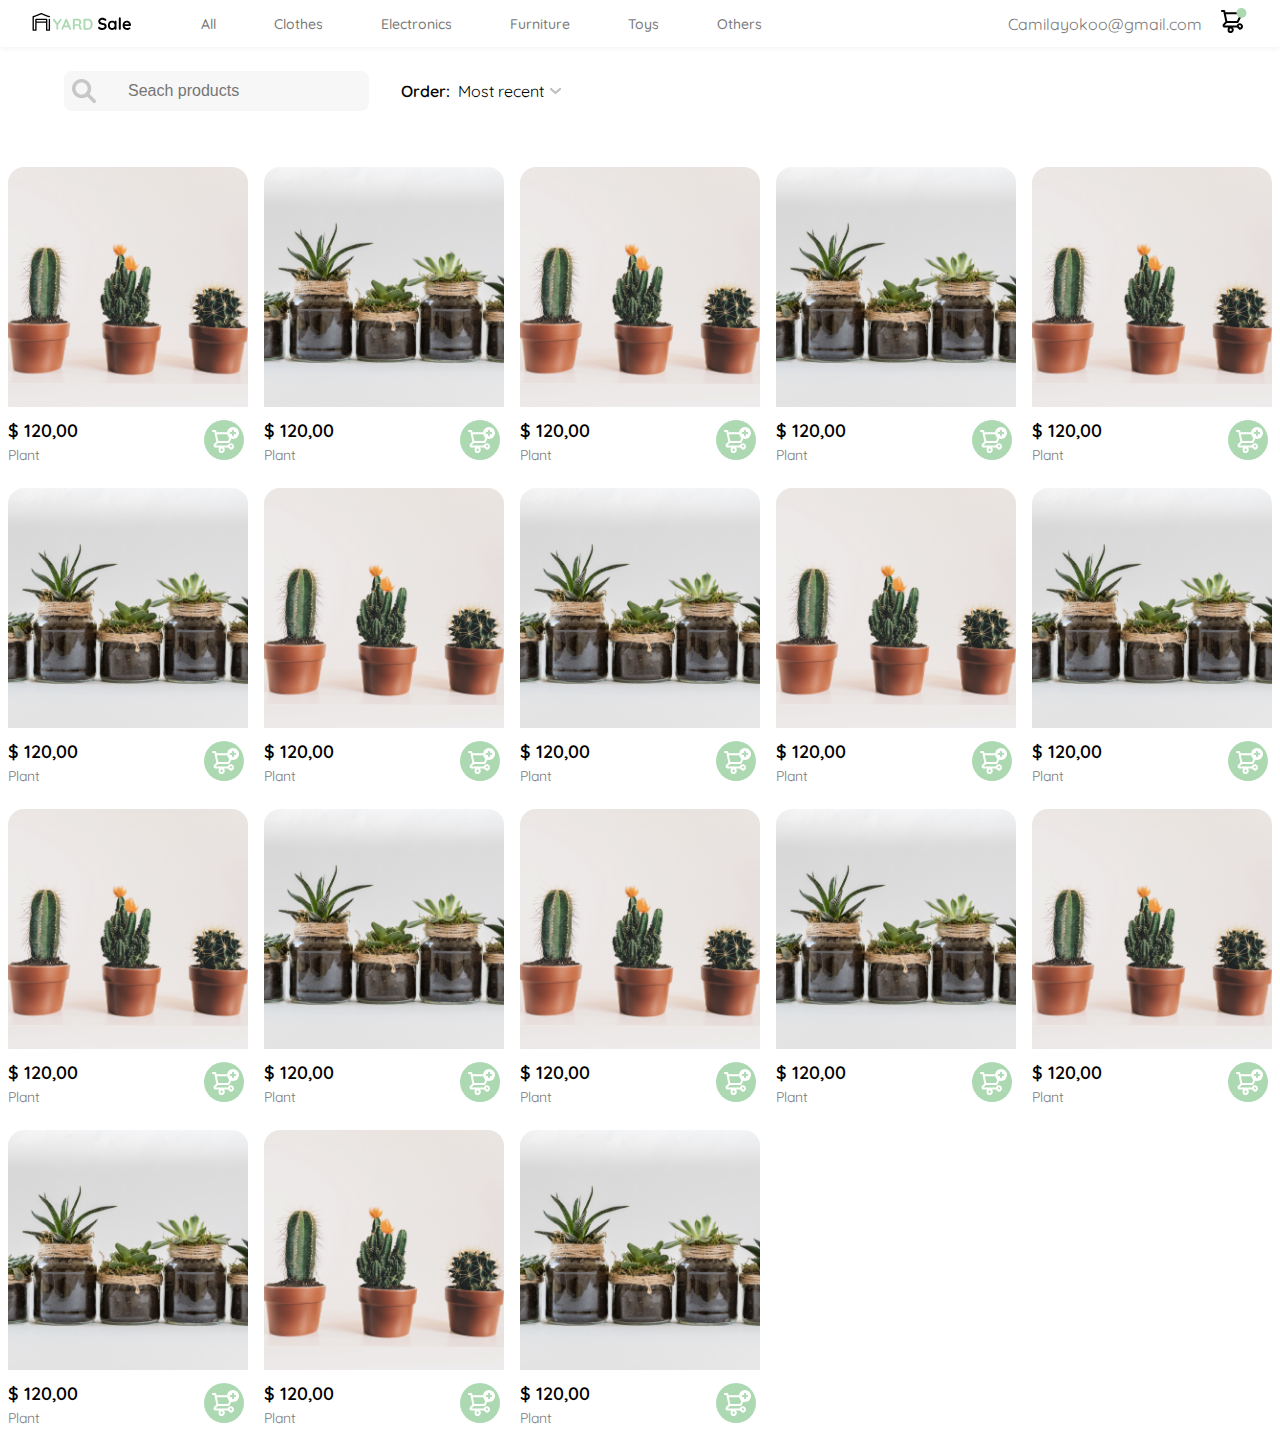
==== frames/home.html @ dd44b513 "primer commit" ====
<!DOCTYPE html>
<html lang="en">
<head>
    <meta charset="UTF-8">
    <meta http-equiv="X-UA-Compatible" content="IE=edge">
    <meta name="viewport" content="width=device-width, initial-scale=1.0">
    <link rel="stylesheet" href="../style.css">
    <title>Document</title>
</head>
<body>
    <nav>
        <img src="/icons/icon_menu.svg" alt="menu icon" class="iconmenu">

        <div class="navleft">
            <img src="/logos/logo_yard_sale.svg" alt="" width="100px">
            <ul>
                <li><a href="#">All</a></li>
                <li><a href="#">Clothes</a></li>
                <li><a href="#">Electronics</a></li>
                <li><a href="#">Furniture</a></li>
                <li><a href="#">Toys</a></li>
                <li><a href="#">Others</a></li>
            </ul>
        </div>

        <div class="navright">
            <ul>
                <li><span>Camilayokoo@gmail.com</span></li>
                <li><img src="/icons/icon_shopping_cart_notification.svg" alt="">
            </ul>
        </div>
    </nav>

    <section class="search">
        <input type="search" placeholder="Seach products" class="inputsearch">

        <div>
            <h3>Order:</h3>
            <h5>Most recent</h5>
            <img src="/icons/flechita.svg" alt="" class="iconflecha">
        </div>
    </section>


    <section class="conteinerMain">
        <div class="conteinerCard">
            <div class="card">
                <img src="../products/plant1.jpg" alt="">
                <div class="productInfo">
                <div class="productPrice">
                    <h1>$ 120,00</h1>
                    <p>Plant</p>
                </div>
                <figure>
                    <img src="../icons/bt_add_to_cart.svg" alt="">
                </figure>
                </div>
            </div>
            
            <div class="card">
                <img src="../products/plant2.jpg" alt="">
                <div class="productInfo">
                <div class="productPrice">
                    <h1>$ 120,00</h1>
                    <p>Plant</p>
                </div>
                <figure>
                    <img src="../icons/bt_add_to_cart.svg" alt="">
                </figure>
                </div>
            </div>

            <div class="card">
                <img src="../products/plant1.jpg" alt="">
                <div class="productInfo">
                <div class="productPrice">
                    <h1>$ 120,00</h1>
                    <p>Plant</p>
                </div>
                <figure>
                    <img src="../icons/bt_add_to_cart.svg" alt="">
                </figure>
                </div>
            </div>
            
            <div class="card">
                <img src="../products/plant2.jpg" alt="">
                <div class="productInfo">
                <div class="productPrice">
                    <h1>$ 120,00</h1>
                    <p>Plant</p>
                </div>
                <figure>
                    <img src="../icons/bt_add_to_cart.svg" alt="">
                </figure>
                </div>
            </div>

            <div class="card">
                <img src="../products/plant1.jpg" alt="">
                <div class="productInfo">
                <div class="productPrice">
                    <h1>$ 120,00</h1>
                    <p>Plant</p>
                </div>
                <figure>
                    <img src="../icons/bt_add_to_cart.svg" alt="">
                </figure>
                </div>
            </div>
            
            <div class="card">
                <img src="../products/plant2.jpg" alt="">
                <div class="productInfo">
                <div class="productPrice">
                    <h1>$ 120,00</h1>
                    <p>Plant</p>
                </div>
                <figure>
                    <img src="../icons/bt_add_to_cart.svg" alt="">
                </figure>
                </div>
            </div>

            <div class="card">
                <img src="../products/plant1.jpg" alt="">
                <div class="productInfo">
                <div class="productPrice">
                    <h1>$ 120,00</h1>
                    <p>Plant</p>
                </div>
                <figure>
                    <img src="../icons/bt_add_to_cart.svg" alt="">
                </figure>
                </div>
            </div>
            
            <div class="card">
                <img src="../products/plant2.jpg" alt="">
                <div class="productInfo">
                <div class="productPrice">
                    <h1>$ 120,00</h1>
                    <p>Plant</p>
                </div>
                <figure>
                    <img src="../icons/bt_add_to_cart.svg" alt="">
                </figure>
                </div>
            </div>

            <div class="card">
                <img src="../products/plant1.jpg" alt="">
                <div class="productInfo">
                <div class="productPrice">
                    <h1>$ 120,00</h1>
                    <p>Plant</p>
                </div>
                <figure>
                    <img src="../icons/bt_add_to_cart.svg" alt="">
                </figure>
                </div>
            </div>
            
            <div class="card">
                <img src="../products/plant2.jpg" alt="">
                <div class="productInfo">
                <div class="productPrice">
                    <h1>$ 120,00</h1>
                    <p>Plant</p>
                </div>
                <figure>
                    <img src="../icons/bt_add_to_cart.svg" alt="">
                </figure>
                </div>
            </div>

            <div class="card">
                <img src="../products/plant1.jpg" alt="">
                <div class="productInfo">
                <div class="productPrice">
                    <h1>$ 120,00</h1>
                    <p>Plant</p>
                </div>
                <figure>
                    <img src="../icons/bt_add_to_cart.svg" alt="">
                </figure>
                </div>
            </div>
            
            <div class="card">
                <img src="../products/plant2.jpg" alt="">
                <div class="productInfo">
                <div class="productPrice">
                    <h1>$ 120,00</h1>
                    <p>Plant</p>
                </div>
                <figure>
                    <img src="../icons/bt_add_to_cart.svg" alt="">
                </figure>
                </div>
            </div>

            <div class="card">
                <img src="../products/plant1.jpg" alt="">
                <div class="productInfo">
                <div class="productPrice">
                    <h1>$ 120,00</h1>
                    <p>Plant</p>
                </div>
                <figure>
                    <img src="../icons/bt_add_to_cart.svg" alt="">
                </figure>
                </div>
            </div>
            
            <div class="card">
                <img src="../products/plant2.jpg" alt="">
                <div class="productInfo">
                <div class="productPrice">
                    <h1>$ 120,00</h1>
                    <p>Plant</p>
                </div>
                <figure>
                    <img src="../icons/bt_add_to_cart.svg" alt="">
                </figure>
                </div>
            </div>

            <div class="card">
                <img src="../products/plant1.jpg" alt="">
                <div class="productInfo">
                <div class="productPrice">
                    <h1>$ 120,00</h1>
                    <p>Plant</p>
                </div>
                <figure>
                    <img src="../icons/bt_add_to_cart.svg" alt="">
                </figure>
                </div>
            </div>

            <div class="card">
                <img src="../products/plant2.jpg" alt="">
                <div class="productInfo">
                <div class="productPrice">
                    <h1>$ 120,00</h1>
                    <p>Plant</p>
                </div>
                <figure>
                    <img src="../icons/bt_add_to_cart.svg" alt="">
                </figure>
                </div>
            </div>

            <div class="card">
                <img src="../products/plant1.jpg" alt="">
                <div class="productInfo">
                <div class="productPrice">
                    <h1>$ 120,00</h1>
                    <p>Plant</p>
                </div>
                <figure>
                    <img src="../icons/bt_add_to_cart.svg" alt="">
                </figure>
                </div>
            </div>

            <div class="card">
                <img src="../products/plant2.jpg" alt="">
                <div class="productInfo">
                <div class="productPrice">
                    <h1>$ 120,00</h1>
                    <p>Plant</p>
                </div>
                <figure>
                    <img src="../icons/bt_add_to_cart.svg" alt="">
                </figure>
                </div>
            </div>

            
        </div>
    </section>
</body>
</html>
---- style.css ----
@import url('https://fonts.googleapis.com/css2?family=Quicksand:wght@300;400;500;600;700&family=Roboto:ital,wght@0,400;0,700;1,100&display=swap');


body {
    margin: 0;
    font-family: 'Quicksand';
}

:root {
    --hospitalGreen: #ACD9B2;
    --dark: #797979;
    --black: #232830;
    --veryLightPink: #C7C7C7;
    --textInputField: #F7F7F7;
    --white: #FFFFFF;

}


h1 {
 font-size: 1.125rem;
 font-weight: 600;
}

h2 {
    font-size: 1.125rem;
    font-weight: 400;
}

h3 {
    font-size: 1rem;
    font-weight: 600;
}

h4 {
    font-size: 1rem;
    font-weight: 500; 
 }

h5 {
   font-size: 1rem;
   font-weight: 400; 
}

h6 {
    font-size: 0.875rem;
    font-weight: 600;
}

p {
    font-size: 0.875rem;
    font-weight: 400;
    color: var(--dark);
}

/* NAV */

nav {
    box-shadow: 0px 3px 5px var(--textInputField);
    display: flex;
    align-items: center;
    justify-content: space-between;
    padding: 8px 32px;
}

.iconmenu {
    display: none;
}

.navleft ul, .navright ul {
    list-style: none;
    padding: 0;
    display: flex;
    align-items: center;
    margin: 0;
}

.navleft {
    display: flex;
    gap: 40px;
}

.navleft li a {
    font-weight: 500;
    margin: 0px 16px;
    padding: 6px 12px;
    color: var(--dark);
    border: 1px solid #FFFFFF;
    border-radius: 8px;
}

.navleft li a:hover {
    color: var(--hospitalGreen);
    border: 1px solid var(--hospitalGreen);
    border-radius: 8px;
}

.navright li {
    margin-left: 16px;
}

.navright span {
    color: var(--dark);
}


/*LOGIN*/

.content {
    width: 100%;
    height: 100vh;
    display: flex;
    flex-direction: column;
    align-items: center;
    margin-top: 40px;
}

.title {
    width: 40%;
    margin-bottom: 32px;
    color: var(--black);
    text-align: center;
    display: flex;
    flex-direction: column;
}

.titleEdit {
    width: 40%;
    margin-bottom: 32px;
    color: var(--black);
    text-align: start;
    display: flex;
    flex-direction: column;
}

.logoEnFrame {
    height: 40px;
    display: none;
    margin-bottom: 32px;
}

form {
    width: 40%;
    display: flex;
    flex-direction: column;
    gap: 24px;
}

.date {
    display: flex;
    flex-direction: column;
    gap: 8px;
}

label {
    font-size: 1rem;
    font-weight: 600;
    color: var(--black);
}

.info {
    font-size: 1rem;
    font-weight: 400;
    margin: 8px 0px;
}

input {
    width: auto;
    padding: 12px;
    border-radius: 8px;
    border: unset;
    background-color: var(--textInputField);
}

::placeholder {
    font-size: 1rem;
    font-weight: 400;
}

.button {
    width: 100%;
    font-size: 1rem;
    font-weight: 400;
    color: var(--white);
    background-color: var(--hospitalGreen);
    border: unset;
    padding: 16px;
    border-radius: 8px;
}

.buttonSecondary {
    width: 100%;
    font-size: 1rem;
    font-weight: 400;
    color: var(--hospitalGreen);
    background-color: var(--white);
    border: unset;
    padding: 16px;
    border: 2px solid var(--hospitalGreen);
    border-radius: 8px;
}

.buttonicon {
    width: 100%;
    font-size: 1rem;
    font-weight: 400;
    color: var(--white);
    background-color: var(--hospitalGreen);
    border: unset;
    padding: 16px;
    border-radius: 8px;
    display: flex;
    flex-direction: row;
    align-items: center;
    justify-content: center;
    gap: 8px;
}

.botton {
    position:absolute;
    top: 80vh;
    margin-left: 30%;
    margin-right: 30%;
    width: 40%;
}



/* SEND EMAIL */
.sendEmail {
    width: 200px;
    height: 200px;
    background-color: var(--textInputField);
    border-radius: 50%;
    display: flex;
    justify-content: center;
    align-items: center;
    margin: 56px 0px;
}

.help {
    margin: 32px 0px;
    display: flex;
    flex-direction: column;
    gap: 16px;
    width: 40%;
    align-items: center;
    text-align: center;
}

a {
    font-size: 0.875rem;
    font-weight: 400;
    color: var(--hospitalGreen);
    text-decoration: none;
    cursor: pointer;
}

#resend {
    color: var(--dark);
}

.help span {
    color: var(--hospitalGreen);
    text-transform: uppercase;
    font-weight: 600;
}


/*HOME*/

.conteinerCard {
    display: grid;
    grid-template-columns: repeat(auto-fill,240px);
    gap: 16px;
    place-content: center;
    margin-top: 56px;
}

.card {
    width: 240px;
}

.card img {
    width: 100%;
    height: 240px;
    border-radius: 16px 16px 0px 0px;
    object-fit: cover;
}

.productInfo {
    display: flex;
    flex-direction: row;
    justify-content: space-between;
    align-items: center;
    margin: 8px 0px;
}

.productInfo h1 {
    margin: 0;
    margin-bottom: 4px;
}

.productInfo p {
    margin: 0;
}

figure {
    margin: 0;
    margin-right: 4px;
}

.productInfo figure img {
    width: 40px;
    height: 40px;
}

/*MENU DESKTOP*/
.search {
    display: flex;
    flex-direction: row;
    gap: 32px;
    align-items: center;
    margin-top: 24px;
    margin-left: 5%;
}

.search div {
    display: flex;
    flex-direction: row;
    align-items: center;
    gap: 8px;
}

.search h3, .search h5 {
    margin: 0;
}

.inputsearch {
    height: 24px;
    background-image: url(/icons/search.svg);
    background-size: contain;
    background-repeat: no-repeat;
    padding: 0px 56px;
    border: 8px solid var(--textInputField);
    box-sizing:content-box;
}

.iconflecha {
    rotate: 90deg;
}

.opcionesDesktop {
    width: 100px;
    box-shadow: -2px 2px 5px var(--veryLightPink);
    border-radius: 4px;
    padding: 24px;
}

.opcionesDesktop ul {
    list-style: none;
    margin: 0;
    padding: 0;
}

.opcionesDesktop ul li {
    text-align: end;
    margin-bottom: 16px;  
}

.opcionesDesktop ul li:last-child {
    margin-bottom: 0px;  
}

.opcionesDesktop a {
    display: inline-block;
    font-size: 1rem;
    font-weight: 600;
    color: var(--black);
}

.opcionesDesktop ul li:last-child a{
    color: var(--hospitalGreen);
    padding-top: 20px;
    border-top: 1px solid var(--veryLightPink);
}

/*MENU MOBILE*/

.opcionesMobile {
    padding: 24px;
    display: flex;
    flex-direction: column;
    gap: 32px;
}

.opcionesMobile ul {
    list-style: none;
    margin: 0;
    padding: 0;
}

.opcionesMobile a {
    display: block;
    margin: 24px 0px;
    font-size: 1rem;
    font-weight: 600;
    color: var(--black);
}

.opcionesMobile ul:last-child a {
    color: var(--hospitalGreen);
}

.opcionesMobile ul:first-child{
    border-bottom: 1px solid var(--veryLightPink);
}

/* SHOPPING CAR */

.summary {
    width: 40%;
    display: flex;
    flex-direction: row;
    align-items: center;
    justify-content: space-between;
    background-color: var(--textInputField);
    padding: 8px 16px;
    border-radius: 8px;
    margin-bottom: 24px;
}

.summary div h3  {
    margin: 0;
}
.summary div p  {
    margin: 0;
}

.cardshopping {
    width: 40%;
    display: flex;
    flex-direction: row;
    justify-content: space-between;
    align-items: center;
    margin-bottom: 16px;
}

.cardshopping div {
    display: flex;
    flex-direction: row;
    gap: 8px;
    align-items: center;
}


.cardshopping figure img {
    width: 80px;
    height: 80px;
    margin: 0;
    border-radius: 8px;
    object-fit: cover;
}

.cardshopping div h5 {
    margin: 0;
}


/* MY ORDERS */

.order {
    width: 40%;
    display: flex;
    flex-direction: row;
    align-items: center;
    justify-content: space-between;
    margin-bottom: 24px;
}

.orderlook {
    display: flex;
    flex-direction: row;
    gap: 8px;
}

.order div h3  {
    margin: 0;
}
.order div p  {
    margin: 0;
}


/* PRODUCTS DETAILS */

aside {
    width: 480px;
    height: 100vh;
    display: flex;
    flex-direction: column;
    position: absolute;
    right: 0;
    gap: 24px;
    box-shadow: 3px 0px 5px var(--veryLightPink);
}

.fotoproducto{
    width: 100%;
    height: 480px;
    object-fit: cover;
}

.fotoproducto:hover {
    cursor: pointer;
}

.details {
    padding: 16px;
}

.details h1 {
    margin: 0px 0px 8px 0px;
} 

.details h5 {
    margin: 0px 0px 16px 0px;
    color: var(--dark);
} 

.iconclose {
    position: absolute;
    left: 8px;
    top: 8px;
    background-color: #FFFFFF;
    border-radius: 50%;
    padding: 8px;
}

.iconclose:hover {
    cursor: pointer;
}

.bottondetails {
    position:absolute;
    top: 80vh;
    width: 90%;
}


/* ASIDE SHOPPING CAR*/

.titleshopping {
    display: flex;
    flex-direction: row;
    gap: 24px;
    padding: 0px 16px;
}

.cardcart {
    display: flex;
    flex-direction: row;
    align-items: center;
    justify-content: space-between;
    padding: 0px 16px;
}

.cardcart div {
    display: flex;
    flex-direction: row;
    gap: 16px;
    align-items: center;
}


.cardcart figure img {
    width: 80px;
    height: 80px;
    margin: 0;
    border-radius: 8px;
    object-fit: cover;
}

.cardcart div h5 {
    margin: 0;
}

.total {
    margin-left: 5%;
    margin-right: 5%;
    box-sizing: border-box;
    display: flex;
    flex-direction: row;
    align-items: center;
    justify-content: space-between;
    background-color: var(--textInputField);
    padding: 8px 16px;
    border-radius: 8px;
    margin-bottom: 24px;
}

.total div h3  {
    margin: 0;
}

.bottonCheck {
    margin-left: 5%;
    margin-right: 5%;
}


@media (max-width: 980px) {
    .iconmenu {
        display: block;
    }
    
    .navleft {
        display: flex;
        gap: 40px;
    }
    
    .navleft ul {
        display: none;
    }
}

@media (max-width:640px){
    
    
    .navright span {
        display: none;
    }

    .title {
        width: 60%;
    }

    form {
        width: 60%;
    }

    .help {
        width: 60%;
    }

    .botton {
        position:absolute;
        top: 90vh;
        margin-left: 20%;
        margin-right: 20%;
        width: 60%;
    }

    .summary {
        width: 70%;
        margin-bottom: 16px;
    }
        
    .cardshopping {
        width: 80%;
        margin-bottom: 8px;
    }

    .order {
        width: 80%;
        margin-bottom: 16px;
    }
}



@media (max-width: 480px) {
    .search {
        display: flex;
        flex-direction: column;
        gap: 16px;
        align-items: center;
        margin-top: 24px;
        margin-left: unset;
    }

    .title {
        width: 80%;
    }

    .logoEnFrame {
        display: block;
    }

    form {
        width: 80%;
    }


    .help {
        width: 80%;
    }

    .botton {
        position:absolute;
        top: 90vh;
        margin-left: 10%;
        margin-right: 10%;
        width: 80%;
    }

    .conteinerCard {
        display: grid;
        grid-template-columns: repeat(auto-fill, 160px);
        gap: 16px;
        place-content: center;
        margin-top: 56px;
    }
    
    .card {
        width: 160px;
    }
    
    .card img {
        width: 100%;
        height: 160px;
        border-radius: 16px 16px 0px 0px;
        object-fit: cover;
    }

    .productInfo figure img {
        width: 32px;
        height: 32px;
    }

    .productInfo {
        margin: 4px 0px;
    }
    
    .productInfo h1 {
        margin: 0;
        margin-bottom: 0px;
    }

    .summary {
        width: 85%;
        margin-bottom: 16px;
    }
        
    .cardshopping {
        width: 90%;
        margin-bottom: 8px;
    }

    #titledisplay {
        display: none;
    }

    .order {
        width: 90%;
        margin-bottom: 16px;
    }

    aside {
        width: 100%;
        height: 100vh;
        position: unset;
        gap: 16px;
        box-shadow: unset;
    }

    .fotoproducto{
        width: 100%;
        height: 240px;
        object-fit: cover;
    }

}
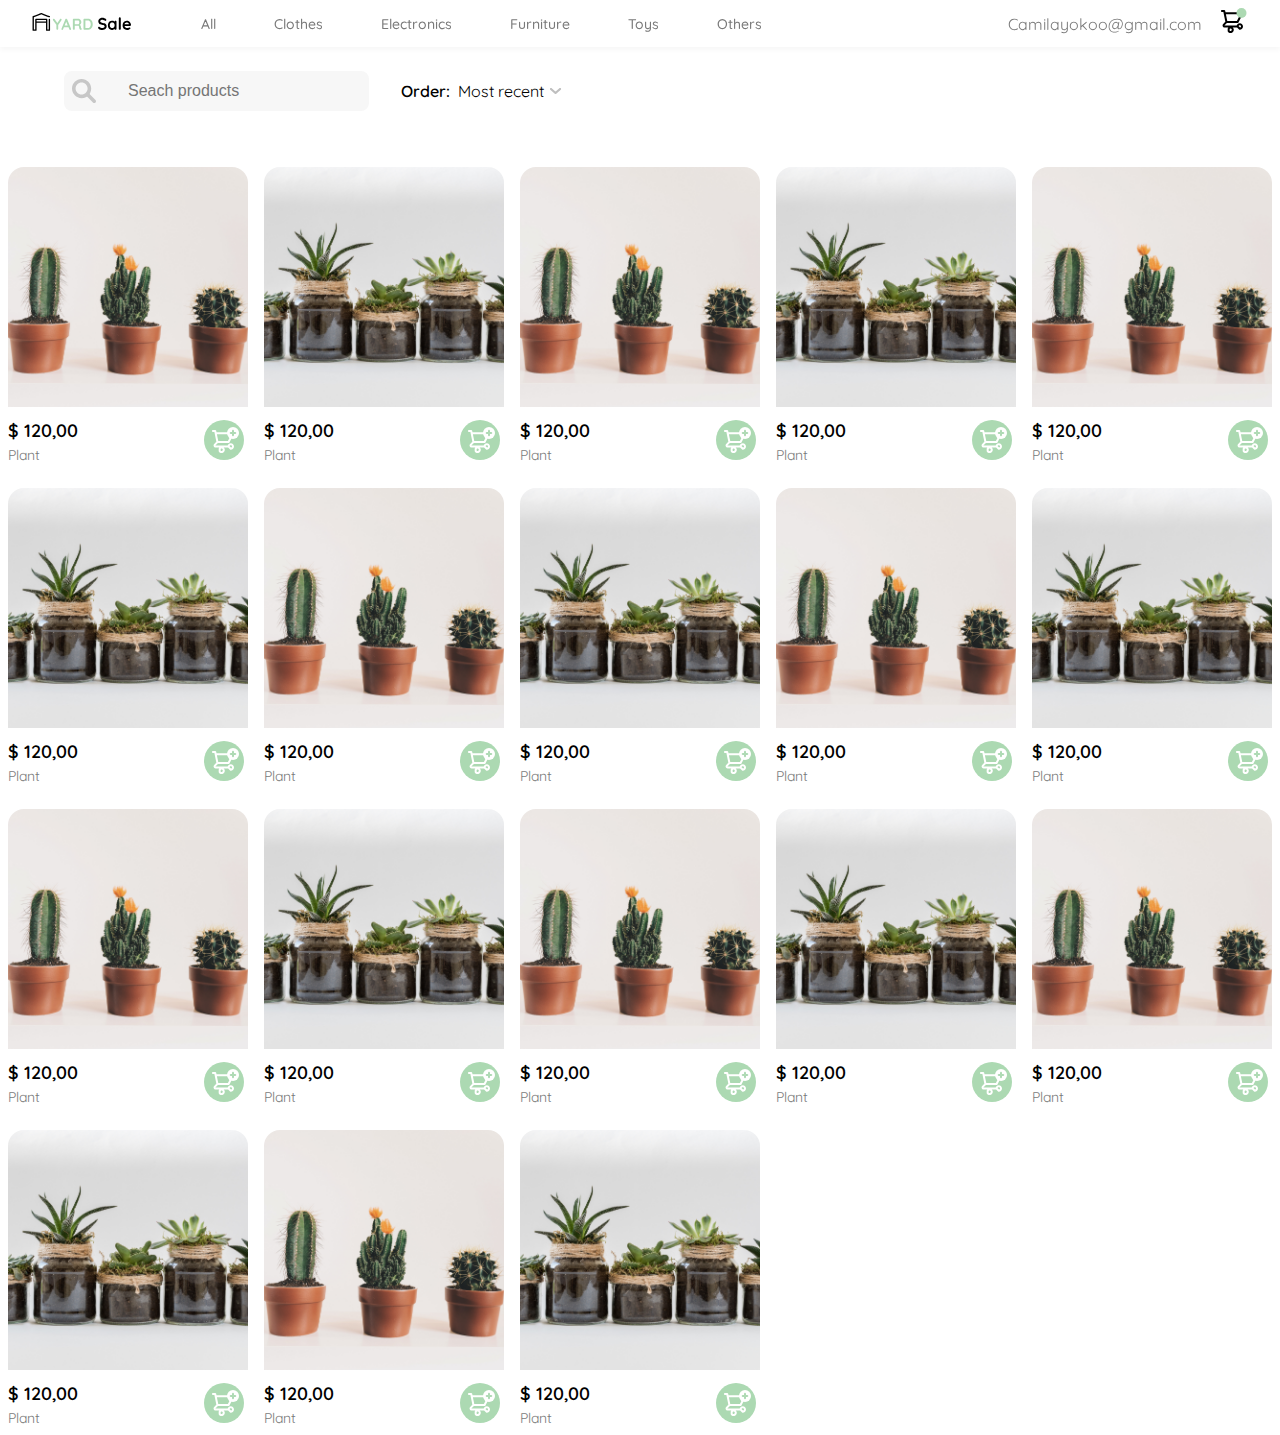
==== commit 6cae7d35: "js" ====
--- a/frames/home.html
+++ b/frames/home.html
@@ -25,11 +25,91 @@
 
         <div class="navright">
             <ul>
-                <li><span>Camilayokoo@gmail.com</span></li>
-                <li><img src="/icons/icon_shopping_cart_notification.svg" alt="">
+                <li id="navEmail"><span>Camilayokoo@gmail.com</span></li>
+                <li><img src="/icons/icon_shopping_cart_notification.svg" alt="carrito de compras" class="shoppingIcon">
+            </ul>
+        </div>
+
+        <div class="opcionesDesktop inactive">
+            <ul>
+                <li><a href="#">My orders</a></li>
+                <li><a href="#">My account</a></li>
+                <li><a href="#">Sign out</a></li>
+            </ul>
+        </div>
+
+        <div class="opcionesMobile inactive">
+            <ul>
+                <li><a href="#">CATEGORIES</a></li>
+                <li><a href="#">All</a></li>
+                <li><a href="#">Clothes</a></li>
+                <li><a href="#">Electronics</a></li>
+                <li><a href="#">Furnitures</a></li>
+                <li><a href="#">Toys</a></li>
+                <li><a href="#">Other</a></li>
+            </ul>
+            <ul>
+                <li><a href="#">My orders</a></li>
+                <li><a href="#">My account</a></li>
+            </ul>
+            <ul>
+                <li><a id="resend" href="#">Camilayokoo@gmail.com</a></li>
+                <li><a href="#">Sign out</a></li>
             </ul>
         </div>
     </nav>
+
+    <aside class="shoppingCart inactive">
+        <div class="titleshopping" >
+            <img src="/icons/flecha.svg" alt="" width="24px">
+            <h1>Shopping cart</h1>
+        </div>  
+
+        <div class="cardcart">
+            <div>
+            <figure><img src="/products/plant1.jpg" alt=""></figure>
+            <h5>Plant</h5>
+            </div>
+            <div>
+            <h1>$120,00</h1>
+            <img src="/icons/icon_close.png" alt="" width="16px">
+            </div>
+        </div>
+
+        <div class="cardcart">
+            <div>
+            <figure><img src="/products/plant1.jpg" alt=""></figure>
+            <h5>Plant</h5>
+            </div>
+            <div>
+            <h1>$120,00</h1>
+            <img src="/icons/icon_close.png" alt="" width="16px">
+            </div>
+        </div>
+
+        <div class="cardcart">
+            <div>
+            <figure><img src="/products/plant1.jpg" alt=""></figure>
+            <h5>Plant</h5>
+            </div>
+            <div>
+            <h1>$120,00</h1>
+            <img src="/icons/icon_close.png" alt="" width="16px">
+            </div>
+        </div>
+
+
+        <div class="total">
+            <div>
+                <h3>Total</h3>
+            </div>
+            <h1>$560.00</h1>
+        </div>
+        <div class="bottonCheck">
+        <button class="button">Check out</button>
+        </div>
+
+    </aside>
 
     <section class="search">
         <input type="search" placeholder="Seach products" class="inputsearch">
@@ -281,5 +361,7 @@
             
         </div>
     </section>
+
+    <script src="../script.js"></script>
 </body>
 </html>--- a/style.css
+++ b/style.css
@@ -62,6 +62,8 @@
     align-items: center;
     justify-content: space-between;
     padding: 8px 32px;
+    position: sticky;
+    top: 0px;
 }
 
 .iconmenu {
@@ -352,12 +354,20 @@
 }
 
 .opcionesDesktop {
+    position: absolute;
+    top: 48px;
+    right: 72px;
+    background-color: var(--white);
     width: 100px;
     box-shadow: -2px 2px 5px var(--veryLightPink);
     border-radius: 4px;
     padding: 24px;
 }
 
+#navEmail {
+    cursor: pointer;
+}
+
 .opcionesDesktop ul {
     list-style: none;
     margin: 0;
@@ -366,7 +376,7 @@
 
 .opcionesDesktop ul li {
     text-align: end;
-    margin-bottom: 16px;  
+    margin-bottom: 16px; 
 }
 
 .opcionesDesktop ul li:last-child {
@@ -389,10 +399,15 @@
 /*MENU MOBILE*/
 
 .opcionesMobile {
+    position: absolute;
+    top: 48px;
+    left: 0;
     padding: 24px;
     display: flex;
     flex-direction: column;
     gap: 32px;
+    box-shadow: 2px 2px 5px var(--veryLightPink);
+    border-radius: 4px;
 }
 
 .opcionesMobile ul {
@@ -415,6 +430,10 @@
 
 .opcionesMobile ul:first-child{
     border-bottom: 1px solid var(--veryLightPink);
+}
+
+.inactive {
+    display: none;
 }
 
 /* SHOPPING CAR */
@@ -504,6 +523,7 @@
     right: 0;
     gap: 24px;
     box-shadow: 3px 0px 5px var(--veryLightPink);
+    background-color: var(--white);
 }
 
 .fotoproducto{
@@ -665,6 +685,10 @@
     .order {
         width: 80%;
         margin-bottom: 16px;
+    }
+
+    .opcionesDesktop {
+        display: none;
     }
 }
 
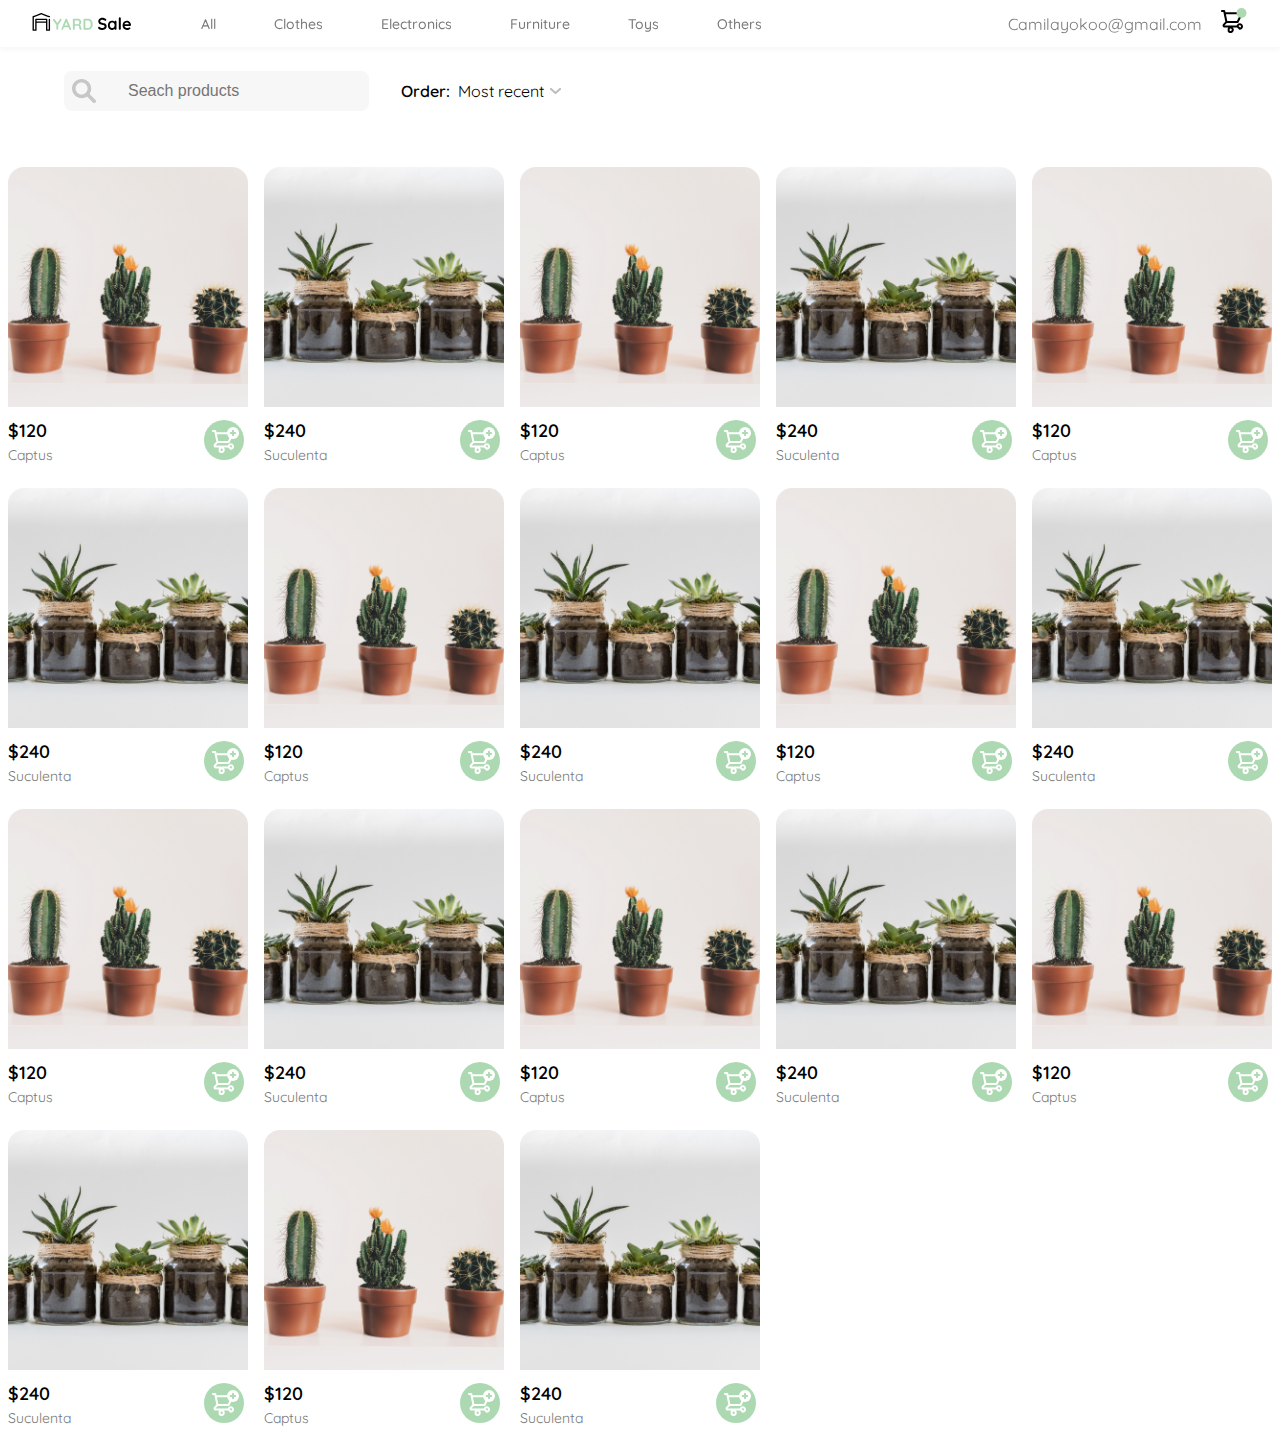
==== commit 29341833: "productCard" ====
--- a/frames/home.html
+++ b/frames/home.html
@@ -124,6 +124,8 @@
 
     <section class="conteinerMain">
         <div class="conteinerCard">
+            
+            <!--
             <div class="card">
                 <img src="../products/plant1.jpg" alt="">
                 <div class="productInfo">
@@ -135,228 +137,7 @@
                     <img src="../icons/bt_add_to_cart.svg" alt="">
                 </figure>
                 </div>
-            </div>
-            
-            <div class="card">
-                <img src="../products/plant2.jpg" alt="">
-                <div class="productInfo">
-                <div class="productPrice">
-                    <h1>$ 120,00</h1>
-                    <p>Plant</p>
-                </div>
-                <figure>
-                    <img src="../icons/bt_add_to_cart.svg" alt="">
-                </figure>
-                </div>
-            </div>
-
-            <div class="card">
-                <img src="../products/plant1.jpg" alt="">
-                <div class="productInfo">
-                <div class="productPrice">
-                    <h1>$ 120,00</h1>
-                    <p>Plant</p>
-                </div>
-                <figure>
-                    <img src="../icons/bt_add_to_cart.svg" alt="">
-                </figure>
-                </div>
-            </div>
-            
-            <div class="card">
-                <img src="../products/plant2.jpg" alt="">
-                <div class="productInfo">
-                <div class="productPrice">
-                    <h1>$ 120,00</h1>
-                    <p>Plant</p>
-                </div>
-                <figure>
-                    <img src="../icons/bt_add_to_cart.svg" alt="">
-                </figure>
-                </div>
-            </div>
-
-            <div class="card">
-                <img src="../products/plant1.jpg" alt="">
-                <div class="productInfo">
-                <div class="productPrice">
-                    <h1>$ 120,00</h1>
-                    <p>Plant</p>
-                </div>
-                <figure>
-                    <img src="../icons/bt_add_to_cart.svg" alt="">
-                </figure>
-                </div>
-            </div>
-            
-            <div class="card">
-                <img src="../products/plant2.jpg" alt="">
-                <div class="productInfo">
-                <div class="productPrice">
-                    <h1>$ 120,00</h1>
-                    <p>Plant</p>
-                </div>
-                <figure>
-                    <img src="../icons/bt_add_to_cart.svg" alt="">
-                </figure>
-                </div>
-            </div>
-
-            <div class="card">
-                <img src="../products/plant1.jpg" alt="">
-                <div class="productInfo">
-                <div class="productPrice">
-                    <h1>$ 120,00</h1>
-                    <p>Plant</p>
-                </div>
-                <figure>
-                    <img src="../icons/bt_add_to_cart.svg" alt="">
-                </figure>
-                </div>
-            </div>
-            
-            <div class="card">
-                <img src="../products/plant2.jpg" alt="">
-                <div class="productInfo">
-                <div class="productPrice">
-                    <h1>$ 120,00</h1>
-                    <p>Plant</p>
-                </div>
-                <figure>
-                    <img src="../icons/bt_add_to_cart.svg" alt="">
-                </figure>
-                </div>
-            </div>
-
-            <div class="card">
-                <img src="../products/plant1.jpg" alt="">
-                <div class="productInfo">
-                <div class="productPrice">
-                    <h1>$ 120,00</h1>
-                    <p>Plant</p>
-                </div>
-                <figure>
-                    <img src="../icons/bt_add_to_cart.svg" alt="">
-                </figure>
-                </div>
-            </div>
-            
-            <div class="card">
-                <img src="../products/plant2.jpg" alt="">
-                <div class="productInfo">
-                <div class="productPrice">
-                    <h1>$ 120,00</h1>
-                    <p>Plant</p>
-                </div>
-                <figure>
-                    <img src="../icons/bt_add_to_cart.svg" alt="">
-                </figure>
-                </div>
-            </div>
-
-            <div class="card">
-                <img src="../products/plant1.jpg" alt="">
-                <div class="productInfo">
-                <div class="productPrice">
-                    <h1>$ 120,00</h1>
-                    <p>Plant</p>
-                </div>
-                <figure>
-                    <img src="../icons/bt_add_to_cart.svg" alt="">
-                </figure>
-                </div>
-            </div>
-            
-            <div class="card">
-                <img src="../products/plant2.jpg" alt="">
-                <div class="productInfo">
-                <div class="productPrice">
-                    <h1>$ 120,00</h1>
-                    <p>Plant</p>
-                </div>
-                <figure>
-                    <img src="../icons/bt_add_to_cart.svg" alt="">
-                </figure>
-                </div>
-            </div>
-
-            <div class="card">
-                <img src="../products/plant1.jpg" alt="">
-                <div class="productInfo">
-                <div class="productPrice">
-                    <h1>$ 120,00</h1>
-                    <p>Plant</p>
-                </div>
-                <figure>
-                    <img src="../icons/bt_add_to_cart.svg" alt="">
-                </figure>
-                </div>
-            </div>
-            
-            <div class="card">
-                <img src="../products/plant2.jpg" alt="">
-                <div class="productInfo">
-                <div class="productPrice">
-                    <h1>$ 120,00</h1>
-                    <p>Plant</p>
-                </div>
-                <figure>
-                    <img src="../icons/bt_add_to_cart.svg" alt="">
-                </figure>
-                </div>
-            </div>
-
-            <div class="card">
-                <img src="../products/plant1.jpg" alt="">
-                <div class="productInfo">
-                <div class="productPrice">
-                    <h1>$ 120,00</h1>
-                    <p>Plant</p>
-                </div>
-                <figure>
-                    <img src="../icons/bt_add_to_cart.svg" alt="">
-                </figure>
-                </div>
-            </div>
-
-            <div class="card">
-                <img src="../products/plant2.jpg" alt="">
-                <div class="productInfo">
-                <div class="productPrice">
-                    <h1>$ 120,00</h1>
-                    <p>Plant</p>
-                </div>
-                <figure>
-                    <img src="../icons/bt_add_to_cart.svg" alt="">
-                </figure>
-                </div>
-            </div>
-
-            <div class="card">
-                <img src="../products/plant1.jpg" alt="">
-                <div class="productInfo">
-                <div class="productPrice">
-                    <h1>$ 120,00</h1>
-                    <p>Plant</p>
-                </div>
-                <figure>
-                    <img src="../icons/bt_add_to_cart.svg" alt="">
-                </figure>
-                </div>
-            </div>
-
-            <div class="card">
-                <img src="../products/plant2.jpg" alt="">
-                <div class="productInfo">
-                <div class="productPrice">
-                    <h1>$ 120,00</h1>
-                    <p>Plant</p>
-                </div>
-                <figure>
-                    <img src="../icons/bt_add_to_cart.svg" alt="">
-                </figure>
-                </div>
-            </div>
+            </div>-->        
 
             
         </div>
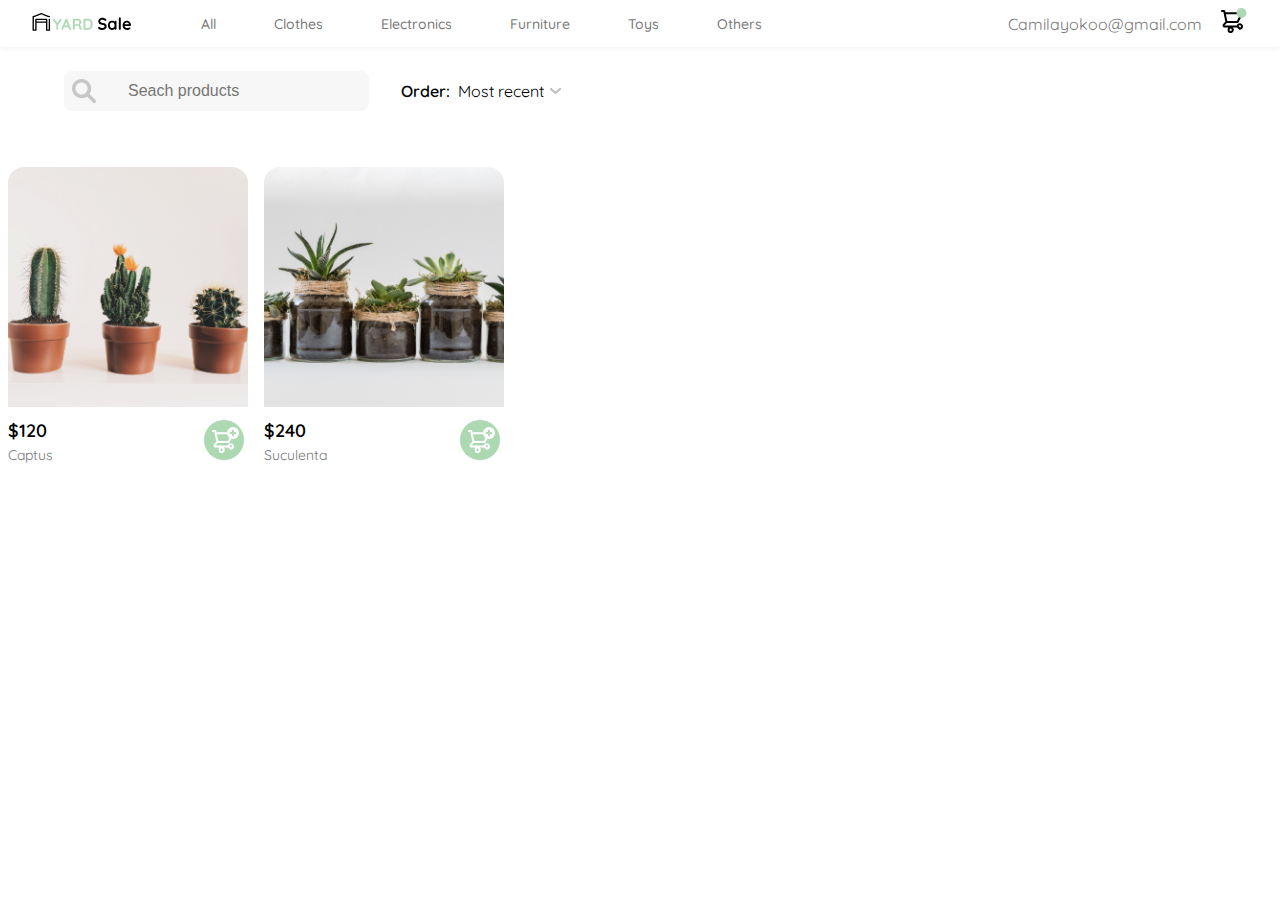
==== commit 356bc4b3: "details" ====
--- a/frames/home.html
+++ b/frames/home.html
@@ -57,6 +57,8 @@
                 <li><a href="#">Sign out</a></li>
             </ul>
         </div>
+
+        
     </nav>
 
     <aside class="shoppingCart inactive">
@@ -124,7 +126,6 @@
 
     <section class="conteinerMain">
         <div class="conteinerCard">
-            
             <!--
             <div class="card">
                 <img src="../products/plant1.jpg" alt="">
@@ -143,6 +144,19 @@
         </div>
     </section>
 
+    <aside id="productDetail" class="inactive">
+        <img class="iconclose" src="/icons/icon_close.png" alt="" width="20px">
+        <img src="/products/plant2.jpg" alt="" class="fotoproducto"> 
+    <div class="details">
+        <h1>$120,00</h1>
+        <h5>Plant</h5>
+        <p>Lorem ipsum dolor sit amet consectetur adipisicing elit. Sit aliquid architecto nemo voluptate repudiandae sint sed omnis inventore necessitatibus consequuntur odit, error harum quis tempore! Suscipit laborum ad in. Eos?</p>
+        <div class="bottondetails">
+            <button class="buttonicon"> <img src="/icons/bt_add_to_cart.svg" alt=""> Add to cart</button>
+        </div>   
+    </div>
+</aside>
+
     <script src="../script.js"></script>
 </body>
 </html>--- a/style.css
+++ b/style.css
@@ -64,6 +64,7 @@
     padding: 8px 32px;
     position: sticky;
     top: 0px;
+    background-color: var(--white);
 }
 
 .iconmenu {
@@ -408,6 +409,7 @@
     gap: 32px;
     box-shadow: 2px 2px 5px var(--veryLightPink);
     border-radius: 4px;
+    background-color: var(--white);
 }
 
 .opcionesMobile ul {
@@ -520,6 +522,7 @@
     display: flex;
     flex-direction: column;
     position: absolute;
+    top: 48px;
     right: 0;
     gap: 24px;
     box-shadow: 3px 0px 5px var(--veryLightPink);
@@ -784,7 +787,6 @@
     aside {
         width: 100%;
         height: 100vh;
-        position: unset;
         gap: 16px;
         box-shadow: unset;
     }
